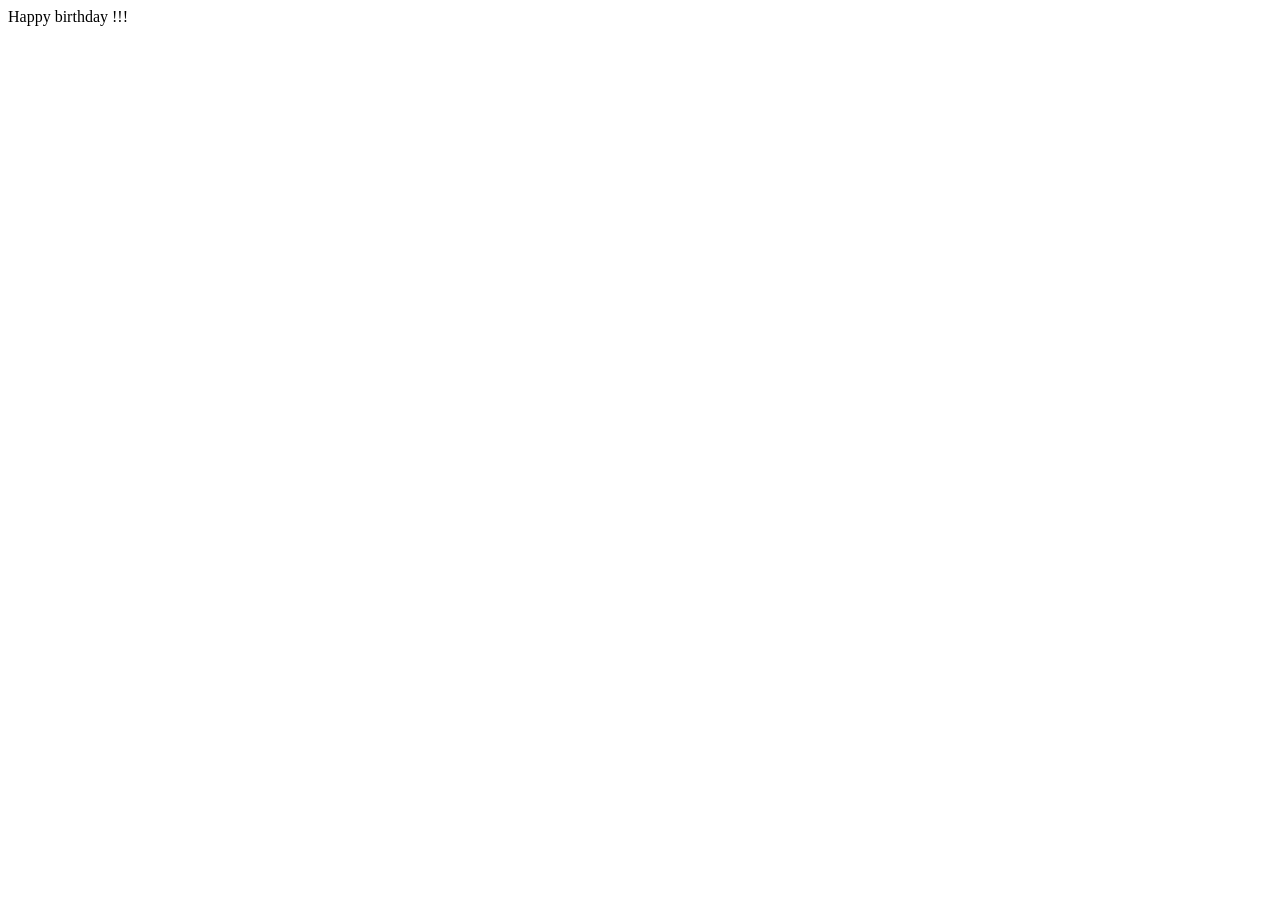
==== index.html @ c0b13ad0 "Init" ====
<!DOCTYPE html>
<html lang="en">
<head>
  <meta charset="UTF-8">
  <meta name="viewport" content="width=device-width, initial-scale=1.0">
  <meta http-equiv="X-UA-Compatible" content="ie=edge">
  <title>Document</title>
</head>
<body>
  Happy birthday !!!
</body>
</html>
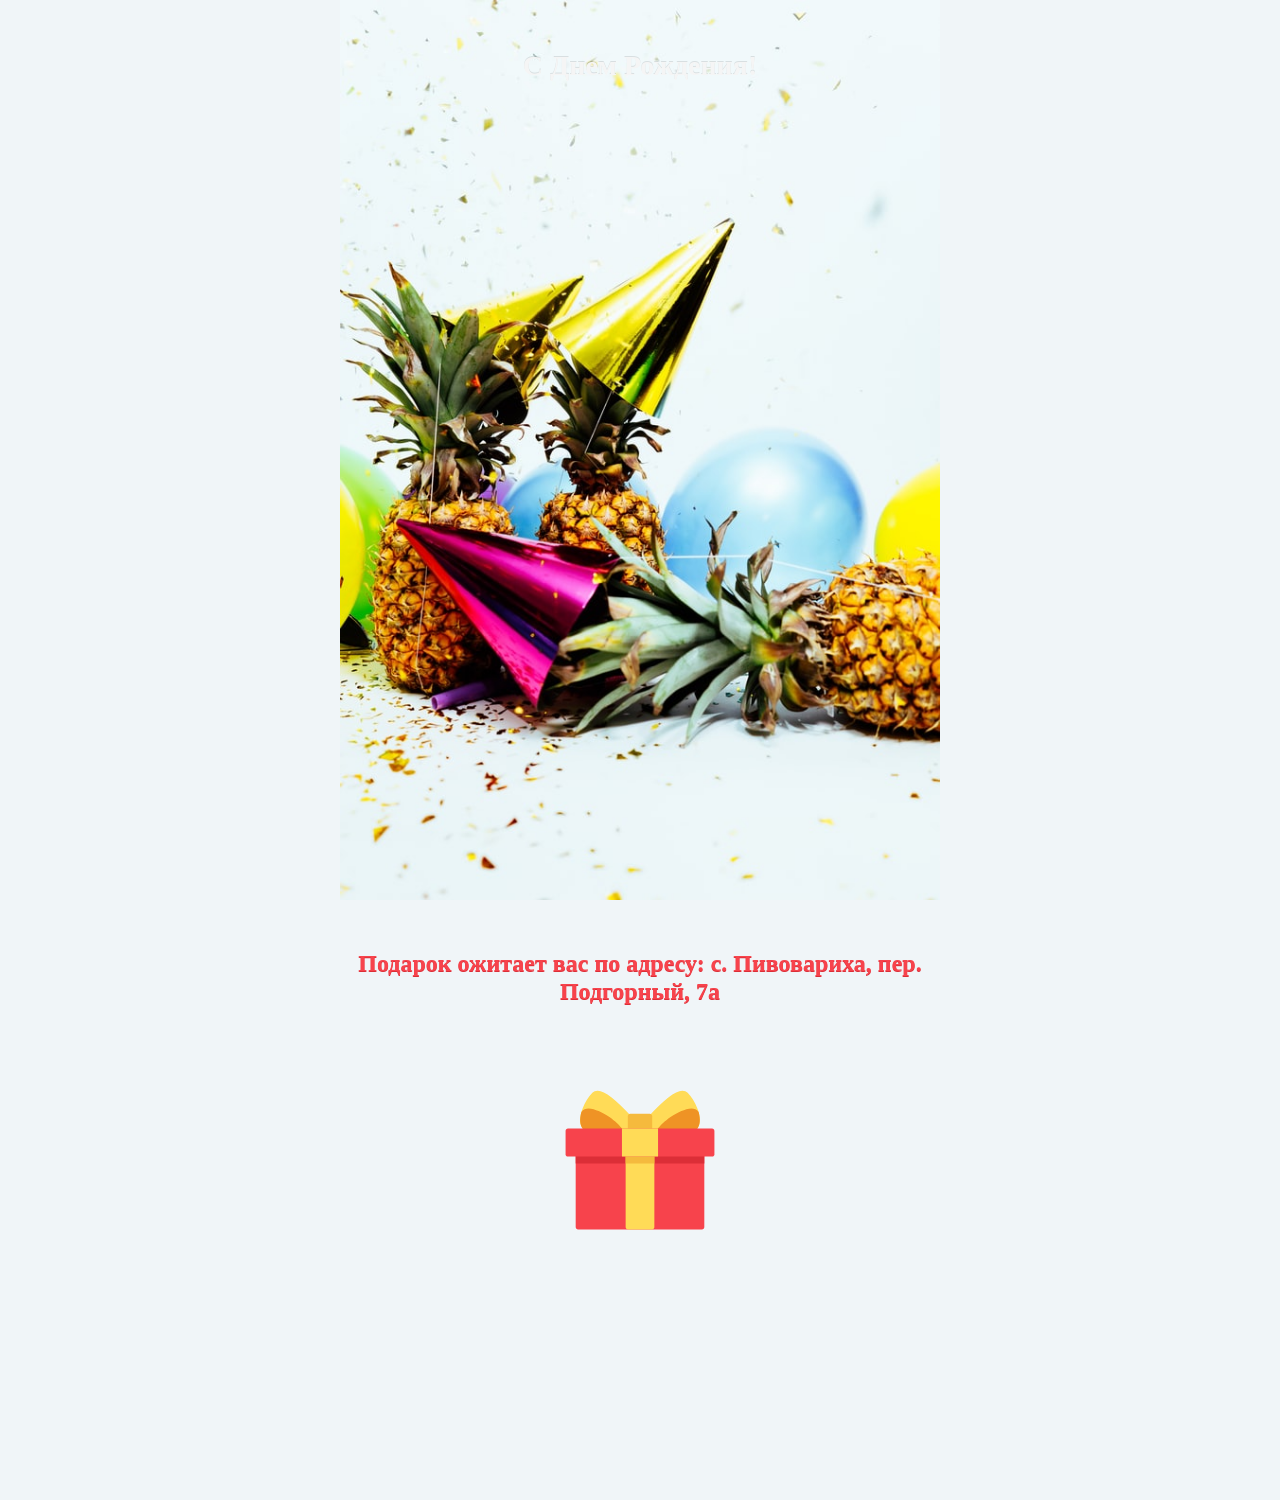
==== commit fa7cb550: "hotfix" ====
--- a/index.html
+++ b/index.html
@@ -1,12 +1,101 @@
 <!DOCTYPE html>
-<html lang="en">
-<head>
-  <meta charset="UTF-8">
-  <meta name="viewport" content="width=device-width, initial-scale=1.0">
-  <meta http-equiv="X-UA-Compatible" content="ie=edge">
-  <title>Document</title>
-</head>
-<body>
-  Happy birthday !!!
-</body>
+<html>
+	<head>
+		<meta charset="UTF-8">
+		<meta name="viewport" content="width=device-width, initial-scale=1"/>
+		<title>С Днем Рождения!</title>
+		<link rel="shortcut icon" href="gift.ico" />
+
+		<link rel="stylesheet" href="new.css">
+
+		<link rel="stylesheet" href="normalize.css">
+		
+	</head>
+	<body>
+		<div class="main">
+			<div class="section first">
+				<div class="main-text">
+					C Днем Рождения!
+				</div>
+			</div>
+			<div class="section second">
+				<div id="start-text" class="text">Ваш подарок загружается</div>
+				<div id="deadline-message" class="text hidden">
+					Подарок ожитает вас по адресу: с. Пивовариха, пер. Подгорный, 7а
+				</div>
+				<div class="gift" data-n="0" onclick="this.dataset.n = (this.dataset.n + 1) % 3;"></div>
+			
+				<h1 class="countdown-title">Осталось:</h1>
+				<div id="countdown" class="countdown">
+					<div class="countdown-number">
+						<span class="days countdown-time"></span>
+						<span class="countdown-text fix">Дней</span>
+					</div>
+					<div class="countdown-number">
+						<span class="hours countdown-time"></span>
+						<span class="countdown-text fix">Часов</span>
+					</div>
+					<div class="countdown-number">
+						<span class="minutes countdown-time"></span>
+						<span class="countdown-text fix">Минут</span>
+					</div>
+					<div class="countdown-number">
+						<span class="seconds countdown-time"></span>
+						<span class="countdown-text fix">Секунд</span>
+					</div>
+				</div>
+
+
+			</div>
+		</div>
+	</body>
+	<script>
+		function getTimeRemaining(endtime) {
+			var t = Date.parse(endtime) - Date.parse(new Date());
+			var seconds = Math.floor((t / 1000) % 60);
+			var minutes = Math.floor((t / 1000 / 60) % 60);
+			var hours = Math.floor((t / (1000 * 60 * 60)) % 24);
+			var days = Math.floor(t / (1000 * 60 * 60 * 24));
+			return {
+				'total': t,
+				'days': days,
+				'hours': hours,
+				'minutes': minutes,
+				'seconds': seconds
+			};
+		}
+
+		function initializeClock(id, endtime) {
+			var clock = document.getElementById(id);
+			var daysSpan = clock.querySelector('.days');
+			var hoursSpan = clock.querySelector('.hours');
+			var minutesSpan = clock.querySelector('.minutes');
+			var secondsSpan = clock.querySelector('.seconds');
+
+			function updateClock() {
+				var t = getTimeRemaining(endtime);
+
+				daysSpan.innerHTML = t.days;
+				hoursSpan.innerHTML = ('0' + t.hours).slice(-2);
+				minutesSpan.innerHTML = ('0' + t.minutes).slice(-2);
+				secondsSpan.innerHTML = ('0' + t.seconds).slice(-2);
+
+				if (t.total <= 0) {
+					document.getElementById("start-text").className = "hidden";
+					document.getElementById("countdown").className = "hidden";
+					document.querySelector(".countdown-title").className = "hidden";
+					document.getElementById("deadline-message").className = "visible";
+					clearInterval(timeinterval);
+					return true;
+				}
+			}
+
+			updateClock();
+			var timeinterval = setInterval(updateClock, 1000);
+		}
+
+		// var deadline="January 01 2021 00:00:00 GMT+0300"; //for Ukraine
+		var deadline = new Date(2020, 3, 18, 18, 0, 0, 0) // for endless timer
+		initializeClock('countdown', deadline)
+	</script>
 </html>
--- a/new.css
+++ b/new.css
@@ -0,0 +1 @@
+body{margin:0;height:100vh}.main{-webkit-box-flex:1;-moz-box-flex:1;-o-box-flex:1;box-flex:1;-webkit-flex:1;-ms-flex:1;flex:1;display:-webkit-box;display:-moz-box;display:-webkit-flex;display:-ms-flexbox;display:box;display:flex;-webkit-box-orient:vertical;-moz-box-orient:vertical;-o-box-orient:vertical;-webkit-flex-direction:column;-ms-flex-direction:column;flex-direction:column;background:#f0f5f8;min-width:320px}.section{height:100vh;min-height:600px;min-width:320px;width:100vw;max-width:600px;-webkit-box-sizing:border-box;-moz-box-sizing:border-box;box-sizing:border-box;display:-webkit-box;display:-moz-box;display:-webkit-flex;display:-ms-flexbox;display:box;display:flex;-webkit-box-orient:vertical;-moz-box-orient:vertical;-o-box-orient:vertical;-webkit-flex-direction:column;-ms-flex-direction:column;flex-direction:column;margin:auto;padding-top:50px}.section.first{text-align:center;background:url("first-2.jpeg");-webkit-background-size:cover;-moz-background-size:cover;background-size:cover;background-repeat:no-repeat;background-position:center}.section.second{height:auto}.section.second .text,.section.second #deadline-message{padding:0 10px;text-align:center;font-size:24px;margin:0 auto;font-weight:bold;color:#f7434c;text-shadow:0 1px #db2e37}.gift{margin:50px auto;height:200px;width:200px;-webkit-transition:background 2s;-moz-transition:background 2s;-o-transition:background 2s;-ms-transition:background 2s;transition:background 2s}.gift[data-n='0']{background:url("gift-1.svg");-webkit-background-size:contain;-moz-background-size:contain;background-size:contain;background-repeat:no-repeat;background-position:center}.gift[data-n='1']{background:url("gift-2.svg");-webkit-background-size:contain;-moz-background-size:contain;background-size:contain;background-repeat:no-repeat;background-position:center}.gift[data-n='2']{background:url("p-1.png");-webkit-background-size:contain;-moz-background-size:contain;background-size:contain;background-repeat:no-repeat;background-position:center}.main-text{color:#f5f5f5;text-shadow:0 -1px rgba(0,0,0,0.1);font-size:28px;font-weight:600;text-decoration:none;-webkit-animation:pulsate 1.2s linear infinite;-moz-animation:pulsate 1.2s linear infinite;-o-animation:pulsate 1.2s linear infinite;-ms-animation:pulsate 1.2s linear infinite;animation:pulsate 1.2s linear infinite}.countdown-title{color:#f7434c;font-weight:100;font-size:24px;text-align:center;font-weight:bold}.countdown{font-family:sans-serif;color:#8e373c;display:inline-block;font-weight:100;text-align:center;font-size:30px;font-weight:bold}.countdown-number{padding:10px;border-radius:3px;background:#f7434c;display:inline-block;margin-top:10px}.countdown-time{padding:15px;border-radius:3px;background:#ffdb57;display:inline-block}.countdown-text{display:block;padding-top:5px;font-size:16px}.countdown-text.fix{color:#fff}.visible{display:block}.hidden{display:none}@-moz-keyframes pulsate{50%{color:#f7e402;text-shadow:0 -1px rgba(0,0,0,0.3),0 0 5px #ff5722,0 0 8px #ff5722}}@-webkit-keyframes pulsate{50%{color:#f7e402;text-shadow:0 -1px rgba(0,0,0,0.3),0 0 5px #ff5722,0 0 8px #ff5722}}@-o-keyframes pulsate{50%{color:#f7e402;text-shadow:0 -1px rgba(0,0,0,0.3),0 0 5px #ff5722,0 0 8px #ff5722}}@keyframes pulsate{50%{color:#f7e402;text-shadow:0 -1px rgba(0,0,0,0.3),0 0 5px #ff5722,0 0 8px #ff5722}}
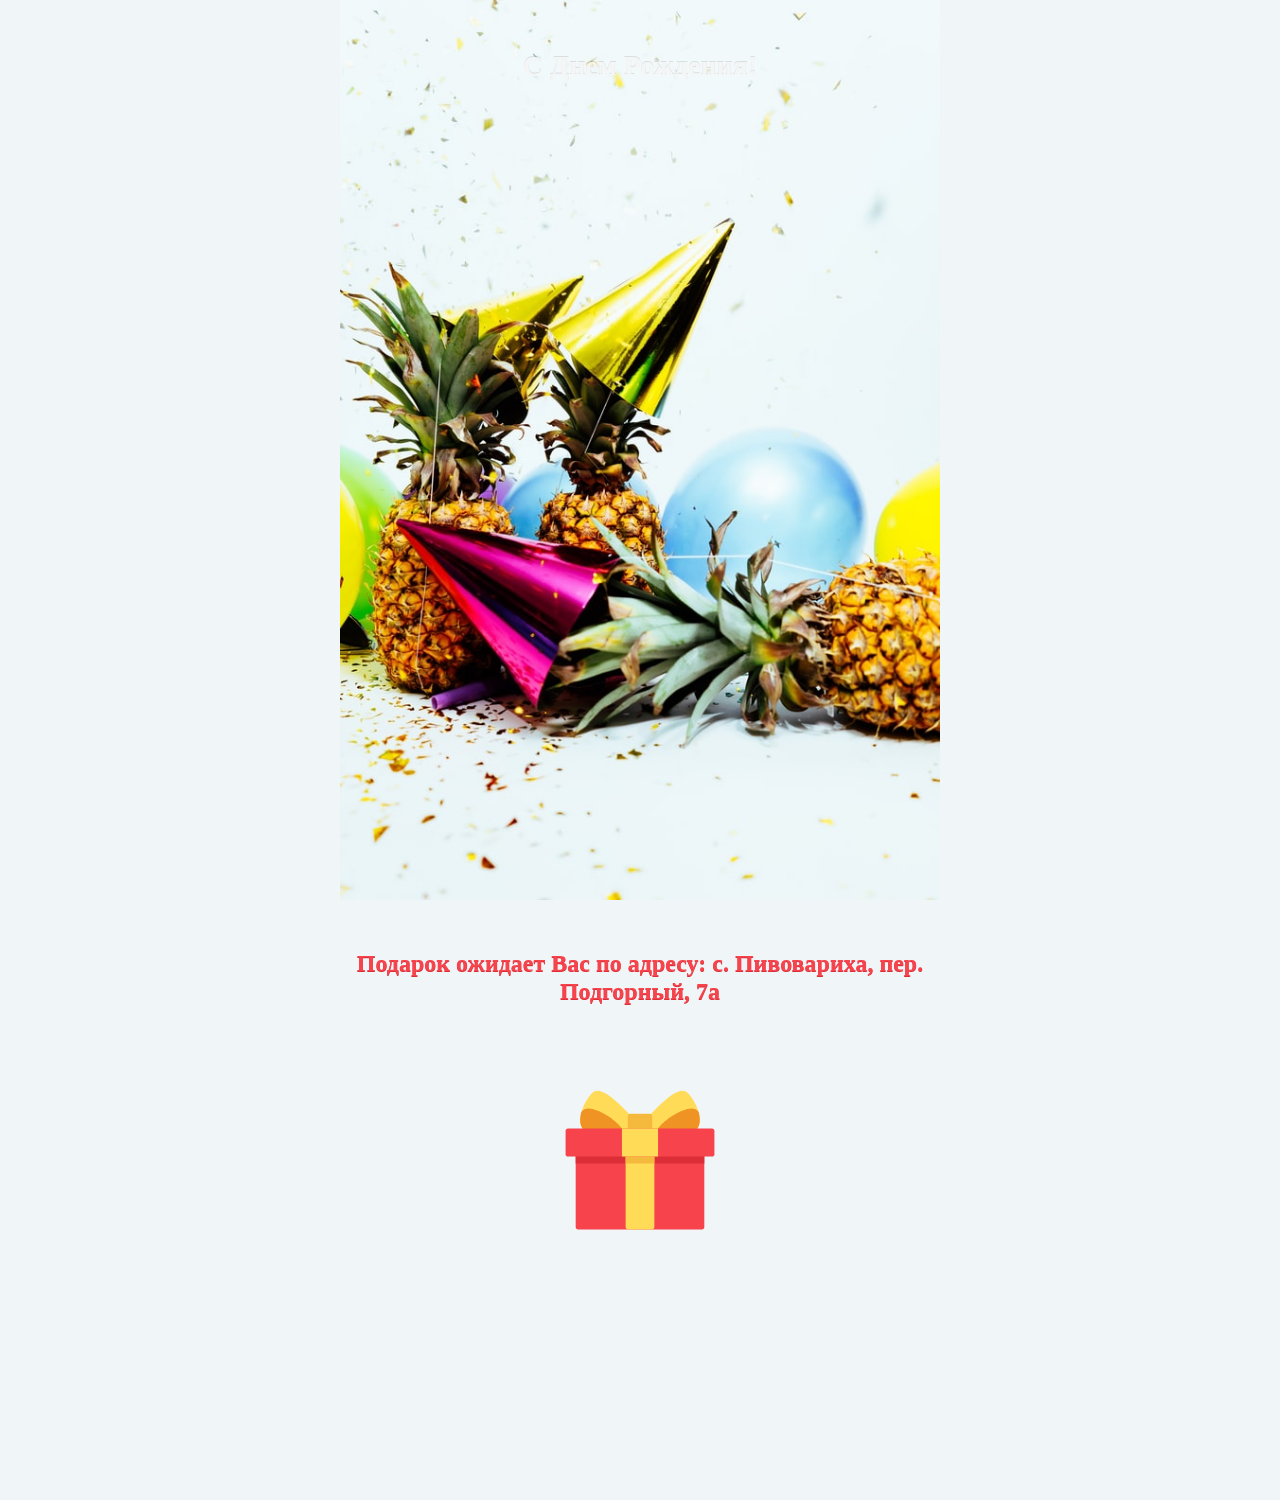
==== commit 9c2f0c3a: "fix" ====
--- a/index.html
+++ b/index.html
@@ -21,7 +21,7 @@
 			<div class="section second">
 				<div id="start-text" class="text">Ваш подарок загружается</div>
 				<div id="deadline-message" class="text hidden">
-					Подарок ожитает вас по адресу: с. Пивовариха, пер. Подгорный, 7а
+					Подарок ожидает Вас по адресу: с. Пивовариха, пер. Подгорный, 7а
 				</div>
 				<div class="gift" data-n="0" onclick="this.dataset.n = (this.dataset.n + 1) % 3;"></div>
 			
